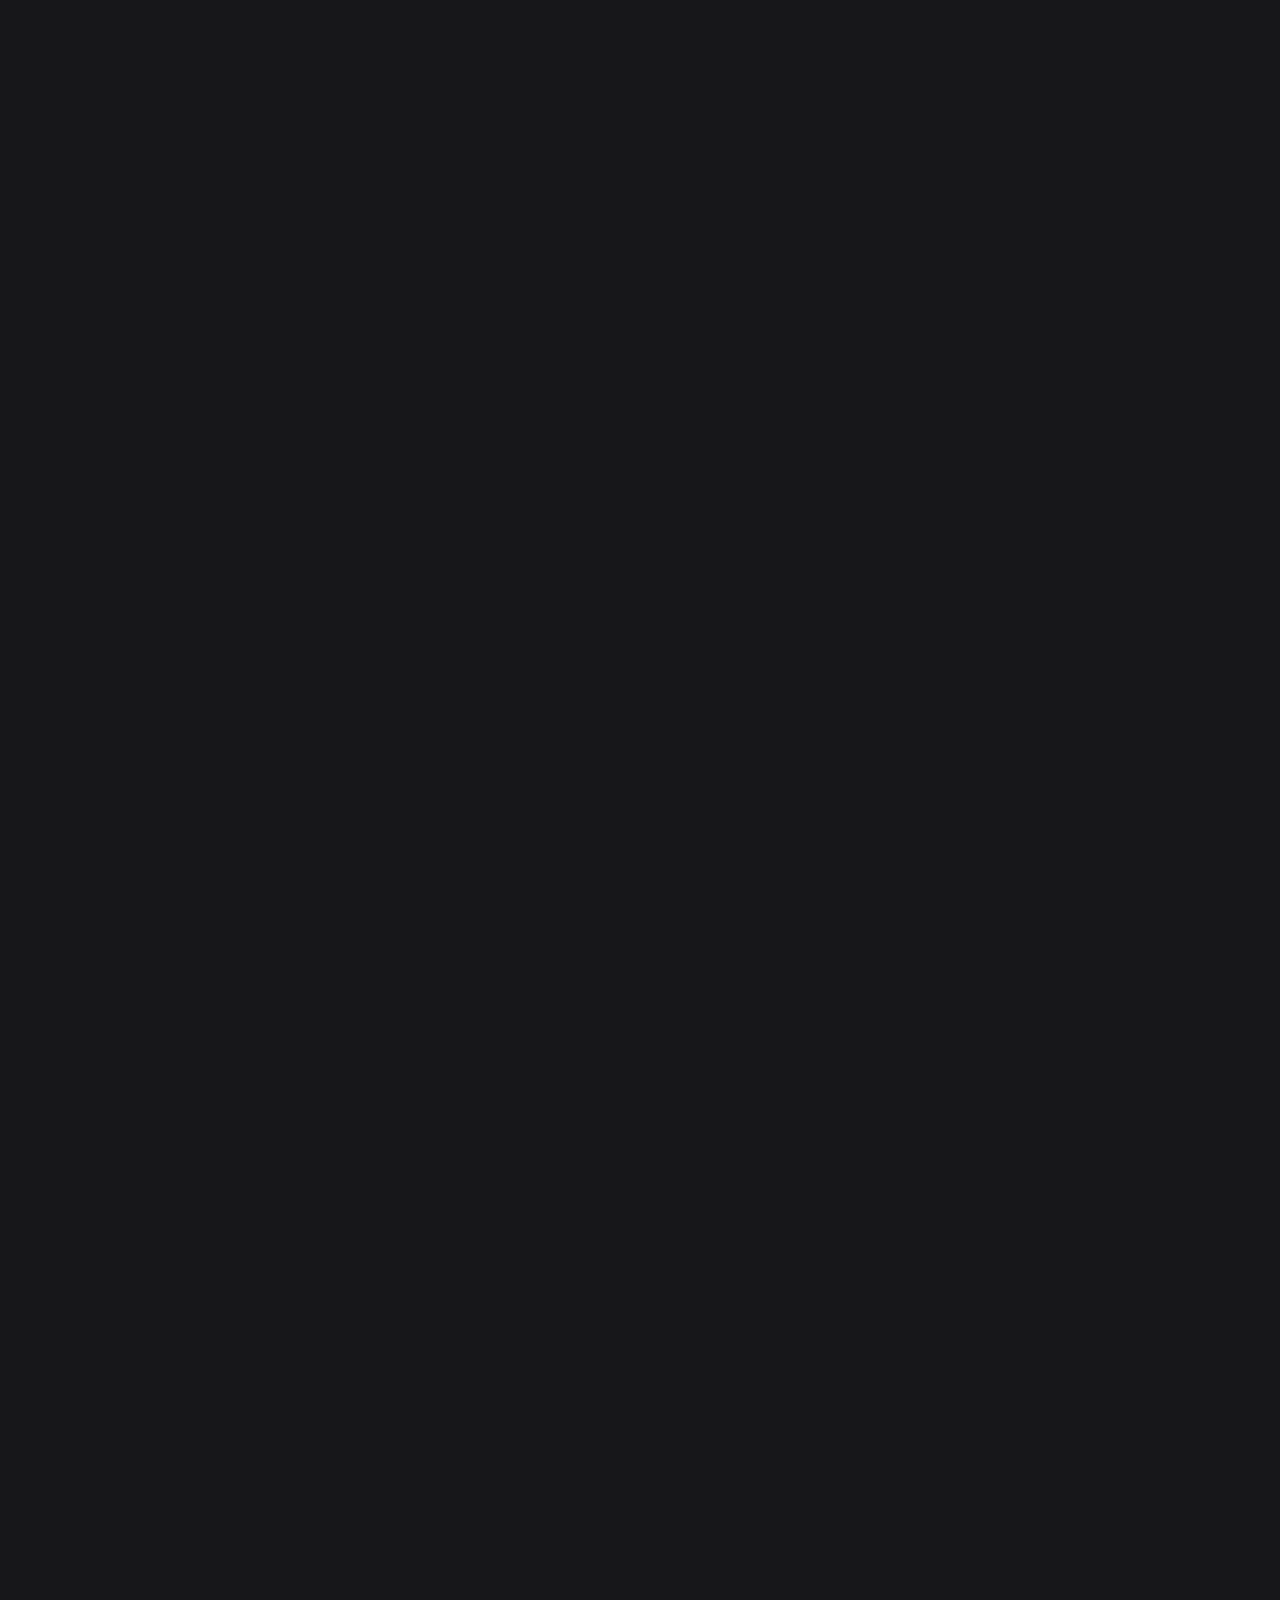
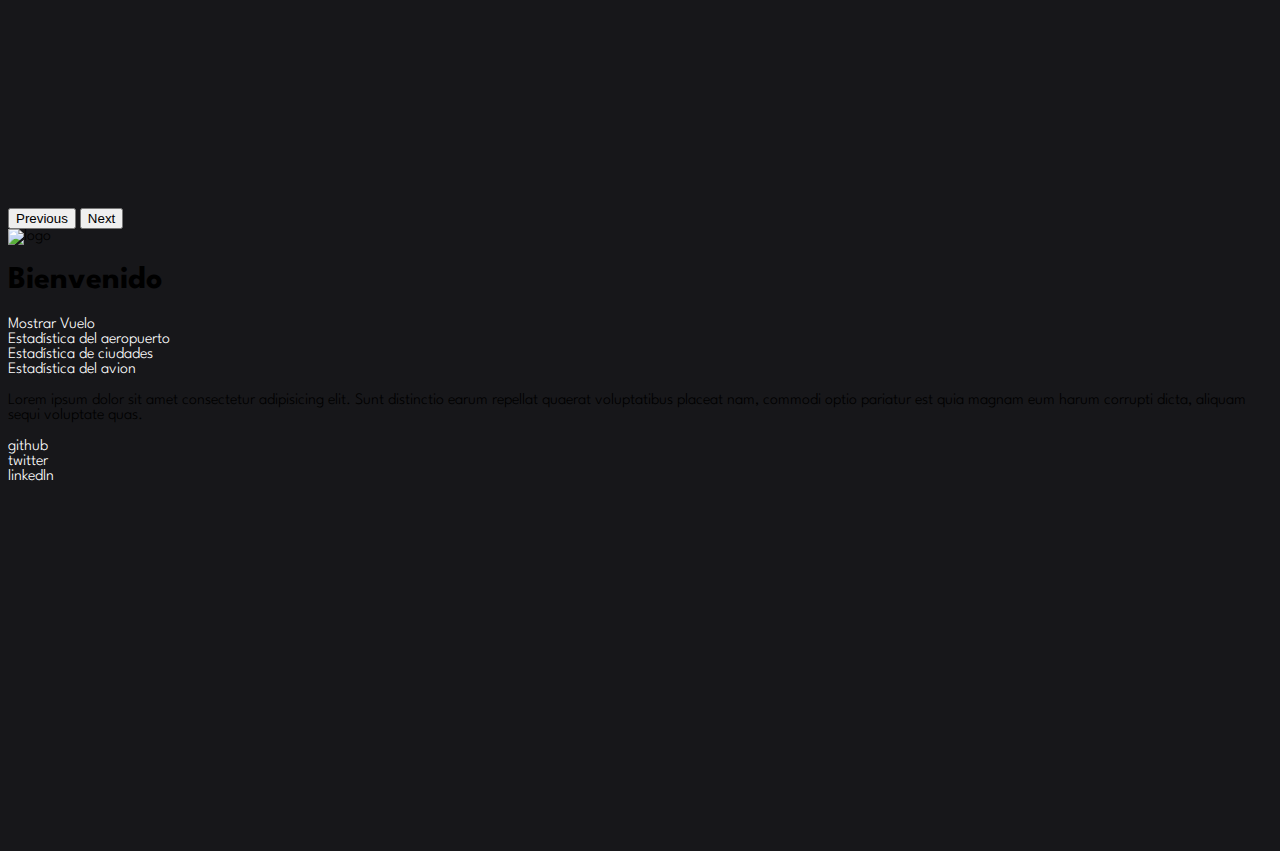
==== 2-trimestre/Ejercicios/Aeropuerto/index.html @ 4ba0e996 "mejora de diseño, conexion con otras páginas y un poco de orden" ====
<!DOCTYPE html>
<html lang="es">

<head>
    <meta charset="UTF-8">
    <meta http-equiv="X-UA-Compatible" content="IE=edge">
    <meta name="viewport" content="width=device-width, initial-scale=1.0">
    <link href="https://cdn.jsdelivr.net/npm/bootstrap@5.0.2/dist/css/bootstrap.min.css" rel="stylesheet"
        integrity="sha384-EVSTQN3/azprG1Anm3QDgpJLIm9Nao0Yz1ztcQTwFspd3yD65VohhpuuCOmLASjC" crossorigin="anonymous">
    <link rel="stylesheet" href="Diseño/style.css">
    <link rel="preconnect" href="https://fonts.googleapis.com">
    <link rel="preconnect" href="https://fonts.gstatic.com" crossorigin>
    <link href="https://fonts.googleapis.com/css2?family=Spartan:wght@400;600&display=swap" rel="stylesheet">
    <title>Menu</title>
</head>

<body class="bg-dark text-light">
    <section>
        <div class="row g-0">
            <div class="col-lg-7 pe-xl-5" id="Prueba">
                <div id="carousel" class="carousel slide" data-bs-ride="carousel">
                    <div class="carousel-inner">
                      <div class="carousel-item img-1 tamañofondo active">
                      </div>
                      <div class="carousel-item img-2 tamañofondo">
                      </div>
                    </div>
                    <button class="carousel-control-prev" type="button" data-bs-target="#carousel" data-bs-slide="prev">
                      <span class="carousel-control-prev-icon" aria-hidden="true"></span>
                      <span class="visually-hidden">Previous</span>
                    </button>
                    <button class="carousel-control-next" type="button" data-bs-target="#carousel" data-bs-slide="next">
                      <span class="carousel-control-next-icon" aria-hidden="true"></span>
                      <span class="visually-hidden">Next</span>
                    </button>
                  </div>
            </div>
            <div class="col-lg-5">
                <div class="p-4 px-lg-5 pt-lg-4 pb-lg-3">
                    <!--En dispositivos grandes padding en ambos lados de 5, top de 4 y botton de 3-->
                    <img src="Diseño/Airport2.png" class="img-fluid" alt="logo" width="30%">
                </div>
                <div class="p-4 px-lg-5 py-lg-4">
                    <h1>Bienvenido</h1>
                </div>
                <div class="row p-4 px-lg-5 py-lg-4 g-0">
                    <div class="col-12 p-2">
                        <a href="Vuelos.html">Mostrar Vuelo</a>
                    </div>
                    <div class="col-12 p-2">
                        <a href="codigophp/EstadisticaAE.php">Estadística del aeropuerto</a>
                    </div>
                    <div class="col-12 p-2">
                        <a href="codigophp/EstadisticaCiudades.php">Estadística de ciudades</a>
                    </div>
                    <div class="col-12 p-2">
                        <a href="EstadisticasAvion.html">Estadística del avion</a>
                    </div>
                </div>
            </div>
        </div>
    </section>
    <!-- footer -->
    <footer class="text-center bg-light footer ">
        <div class="row pt-5 g-0">
            <div class="col-12 p-5">
                <p class="text-dark">
                    Lorem ipsum dolor sit amet consectetur adipisicing elit. Sunt
                    distinctio earum repellat quaerat voluptatibus placeat nam,
                    commodi optio pariatur est quia magnam eum harum corrupti dicta,
                    aliquam sequi voluptate quas.
                  </p>
            </div>
            <div class="col-12 p-5">
                <div class="row text-dark">
                    <div class="col-4">
                        <a href="https://github.com/Pollitodetroya" class="text-dark">github</a>
                    </div>
                    <div class="col-4">
                        <a href="https://po.ta.to/" class="text-dark">twitter</a>
                    </div>
                    <div class="col-4">
                        <a href="https://po.ta.to/" class="text-dark">linkedln</a>
                    </div>
                </div>
            </div>
        </div>
    </section>
    <script src="https://cdn.jsdelivr.net/npm/bootstrap@5.1.3/dist/js/bootstrap.bundle.min.js"
        integrity="sha384-ka7Sk0Gln4gmtz2MlQnikT1wXgYsOg+OMhuP+IlRH9sENBO0LRn5q+8nbTov4+1p"
        crossorigin="anonymous"></script>
</body>

</html>
---- 2-trimestre/Ejercicios/Aeropuerto/Diseño/style.css ----
:root{
    --dark: #17171a;
    --dark-x: #1e2126;
    --light: #ffffff;
}
body{
    font-family: 'Spartan', sans-serif;
    font-weight: 300;
}
.bg-dark{
    background-color: var(--dark) !important;
}
a:link, a:visited, a:hover, a:active{
    color: var(--light);
    text-decoration: none;
}
a:hover{
    color: rgb(218, 218, 40);
}
.img-1{
    background-image: url('aeropuertoDubai.jpg');
    background-size: cover;
    background-position: center;
}
.img-2{
    background-image: url('aircraft.jpg');
    background-size: cover;
    background-position: center;
}
.tamañofondo{
    height: 100vh;
}
.footer{
    height: 50vh;
}
.enlacefooter{
    color: var(--dark) !important;
}
@media (max-width: 988px) {
    .tamañofondo {
    height: 40vh;
  }
  .img-2{
    background-image: url('aircraft2.jpg');
    background-position: top;
}
.eliminarfondo{
        display: none;
}
}
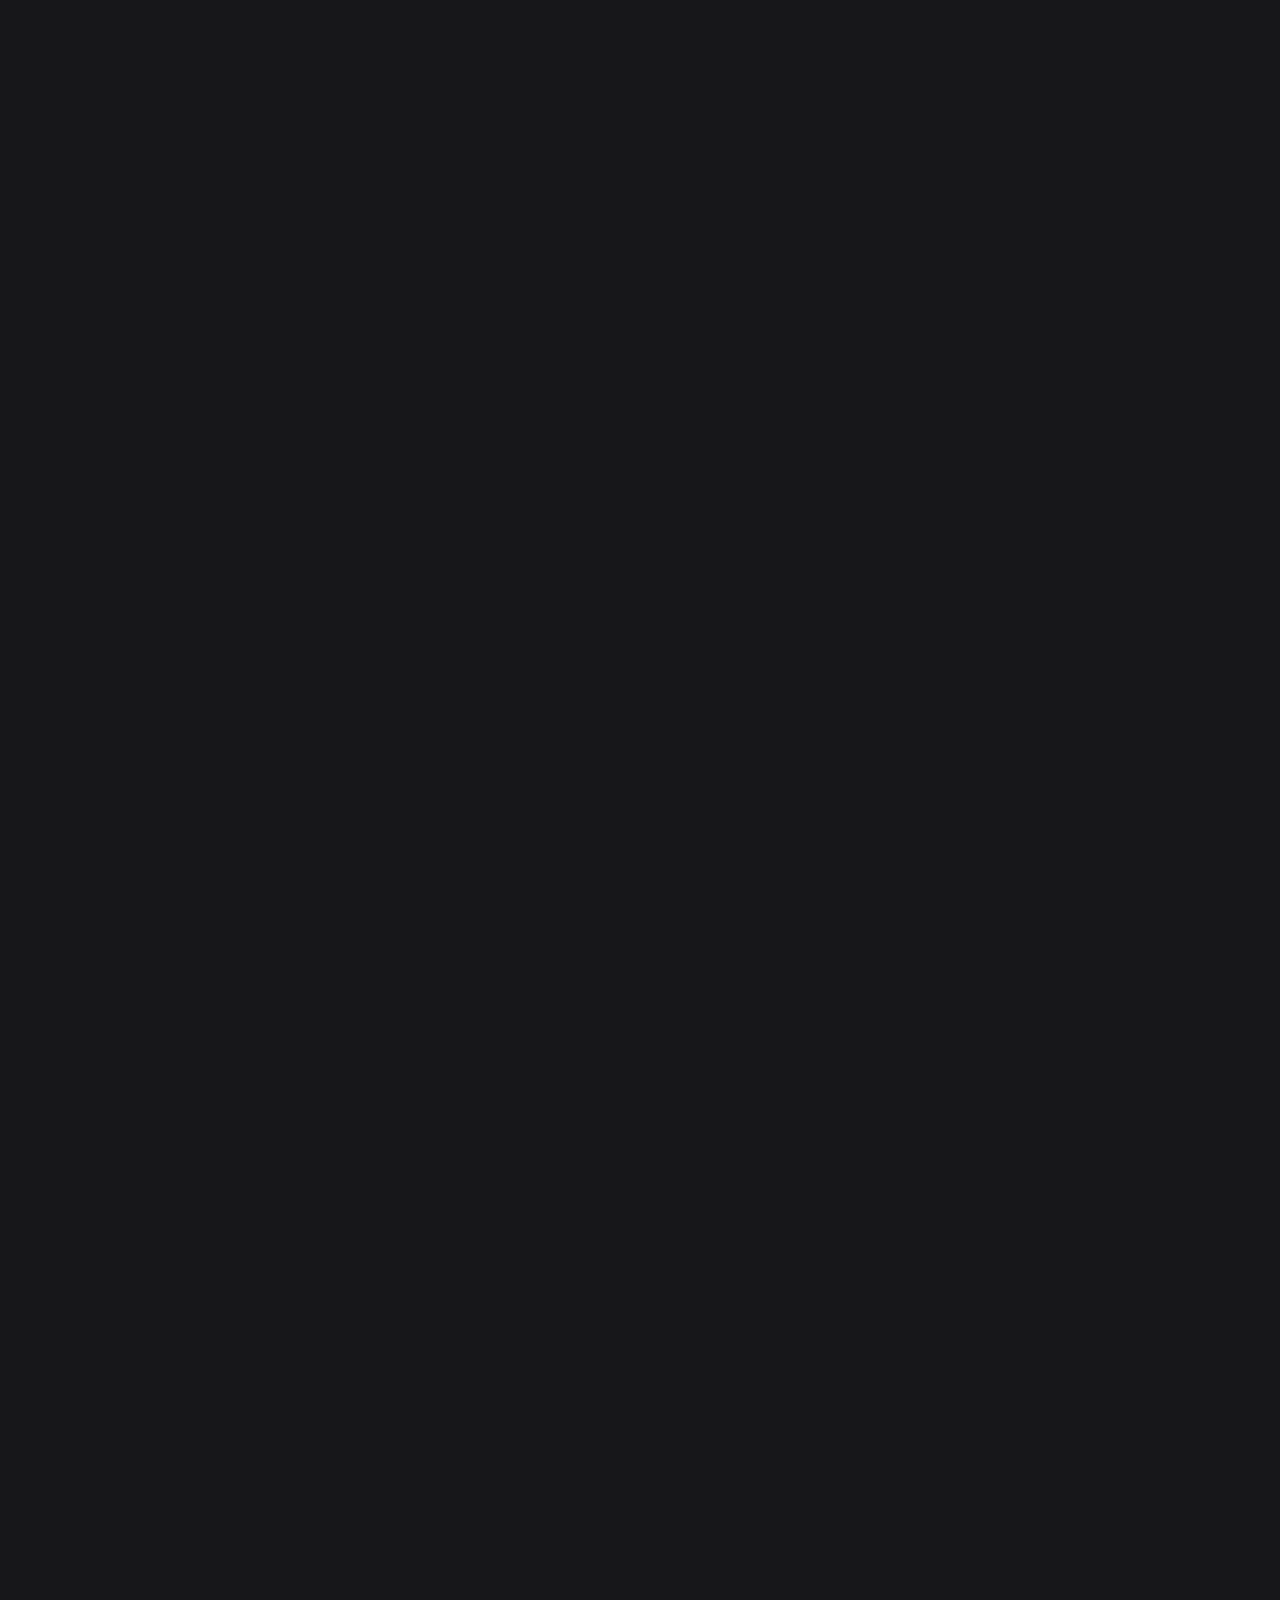
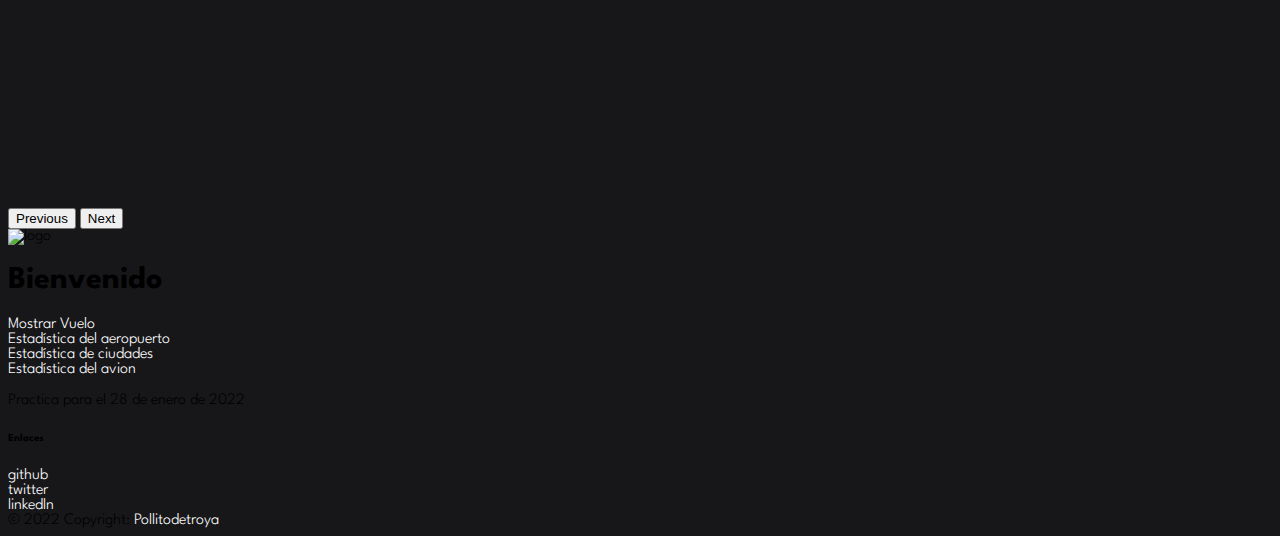
==== commit 0ac32402: "revision final" ====
--- a/2-trimestre/Ejercicios/Aeropuerto/index.html
+++ b/2-trimestre/Ejercicios/Aeropuerto/index.html
@@ -61,31 +61,45 @@
         </div>
     </section>
     <!-- footer -->
-    <footer class="text-center bg-light footer ">
+    <footer class="text-center bg-light footer">
         <div class="row pt-5 g-0">
             <div class="col-12 p-5">
                 <p class="text-dark">
-                    Lorem ipsum dolor sit amet consectetur adipisicing elit. Sunt
-                    distinctio earum repellat quaerat voluptatibus placeat nam,
-                    commodi optio pariatur est quia magnam eum harum corrupti dicta,
-                    aliquam sequi voluptate quas.
+                    Practica para el 28 de enero de 2022
                   </p>
             </div>
-            <div class="col-12 p-5">
-                <div class="row text-dark">
+            <div class="col-12">
+                <div class="row text-dark g-0">
                     <div class="col-4">
-                        <a href="https://github.com/Pollitodetroya" class="text-dark">github</a>
                     </div>
                     <div class="col-4">
-                        <a href="https://po.ta.to/" class="text-dark">twitter</a>
+                        <div class="row">
+                            <div class="col-12 pb-4">
+                                <h6>Enlaces</h6>
+                            </div>
+                            <div class="col-4">
+                                <a href="https://github.com/Pollitodetroya" class="text-dark">github</a>
+                            </div>
+                            <div class="col-4">
+                                <a href="https://po.ta.to/" class="text-dark">twitter</a>
+                            </div>
+                            <div class="col-4">
+                                <a href="https://po.ta.to/" class="text-dark">linkedln</a>
+                            </div>
+                        </div>
                     </div>
                     <div class="col-4">
-                        <a href="https://po.ta.to/" class="text-dark">linkedln</a>
                     </div>
                 </div>
             </div>
+            <div class="col-12 mt-5 bg-secondary">
+                <div class="">
+                    © 2022 Copyright:
+                    <a class="text-white" href="https://github.com/Pollitodetroya">Pollitodetroya</a>
+                  </div>
+            </div>
         </div>
-    </section>
+    </footer>
     <script src="https://cdn.jsdelivr.net/npm/bootstrap@5.1.3/dist/js/bootstrap.bundle.min.js"
         integrity="sha384-ka7Sk0Gln4gmtz2MlQnikT1wXgYsOg+OMhuP+IlRH9sENBO0LRn5q+8nbTov4+1p"
         crossorigin="anonymous"></script>
--- a/2-trimestre/Ejercicios/Aeropuerto/Diseño/style.css
+++ b/2-trimestre/Ejercicios/Aeropuerto/Diseño/style.css
@@ -30,12 +30,6 @@
 .tamañofondo{
     height: 100vh;
 }
-.footer{
-    height: 50vh;
-}
-.enlacefooter{
-    color: var(--dark) !important;
-}
 @media (max-width: 988px) {
     .tamañofondo {
     height: 40vh;
